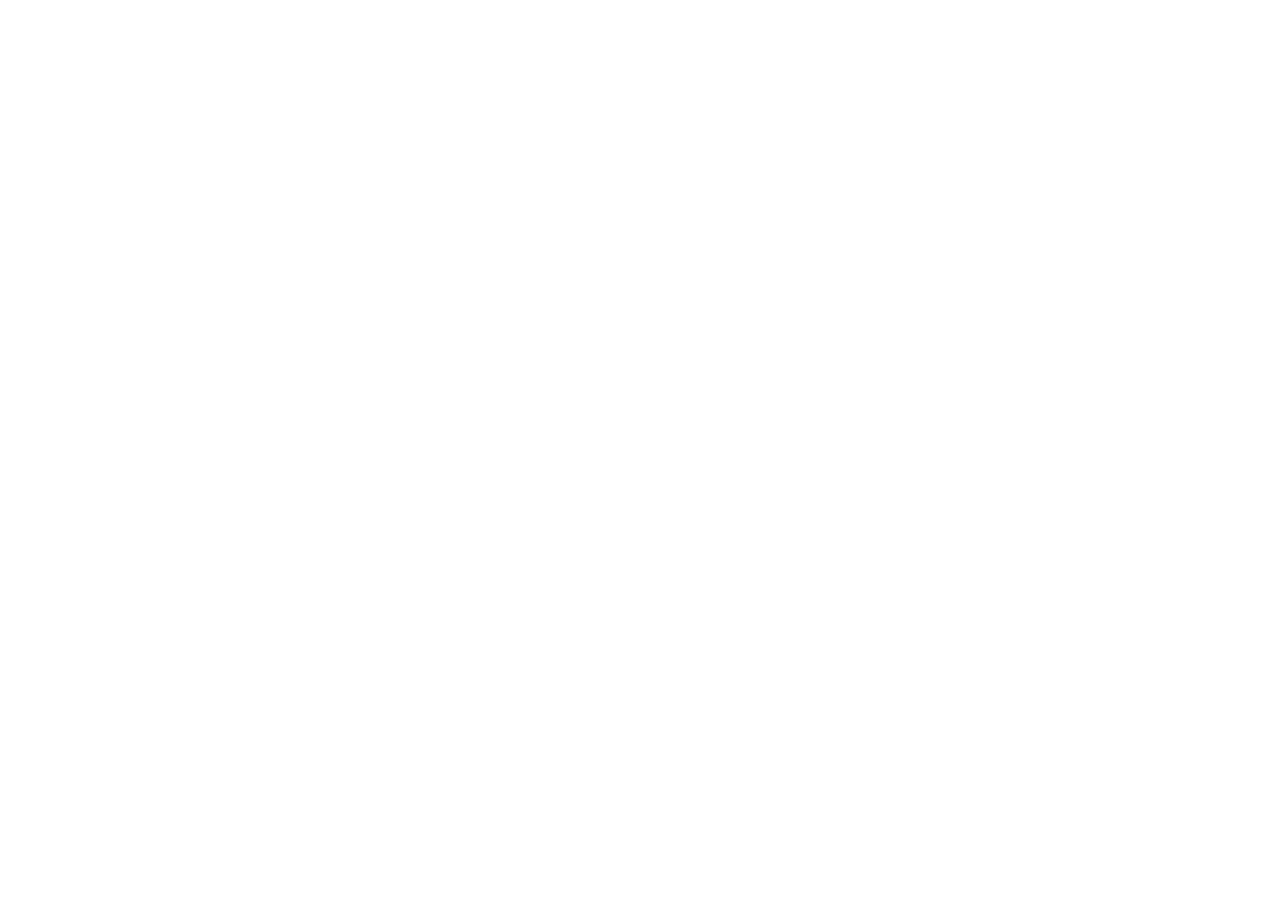
==== camera/index.html @ a52478dc "Merge branch 'master' of https://github.com/drstearns/info343-class-code" ====
<!DOCTYPE html>
<html lang="en">
    <head>
        <meta charset="UTF-8">
        <title>Camera Example</title>
        <link rel="stylesheet" href="css/main.css">
    </head>
    <body>
        <p>
            <video autoplay></video>
        </p>
        <p>
            <canvas></canvas>
        </p>

        <script src="js/app.js"></script>    
    </body>
</html>
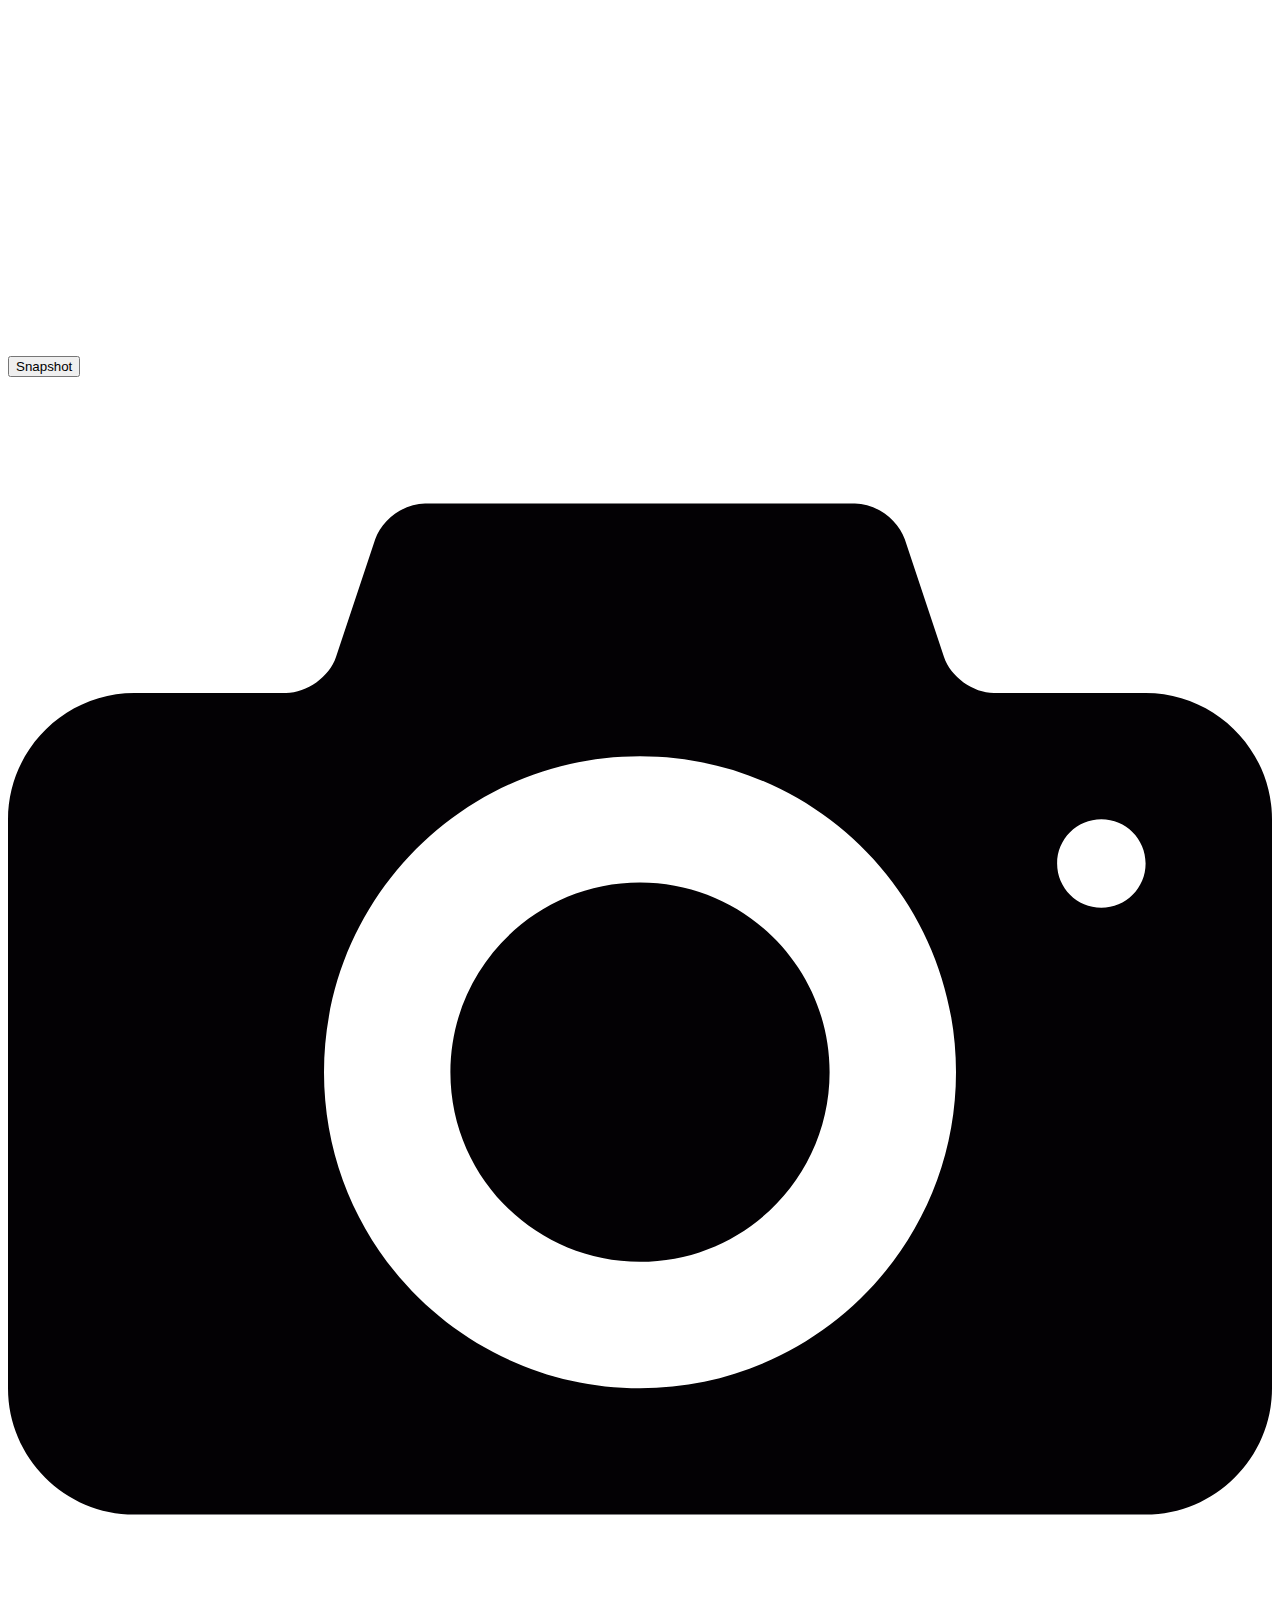
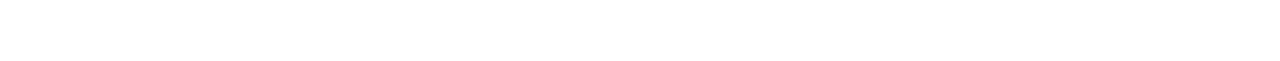
==== commit 437dd673: "made camera app thing" ====
--- a/camera/index.html
+++ b/camera/index.html
@@ -12,6 +12,10 @@
         <p>
             <canvas></canvas>
         </p>
+        <p>
+            <button id="btnSnapshot">Snapshot</button>
+            <img src="img/snapshot.svg" alt="snapshot of canvas"/>
+        </p>
 
         <script src="js/app.js"></script>    
     </body>
